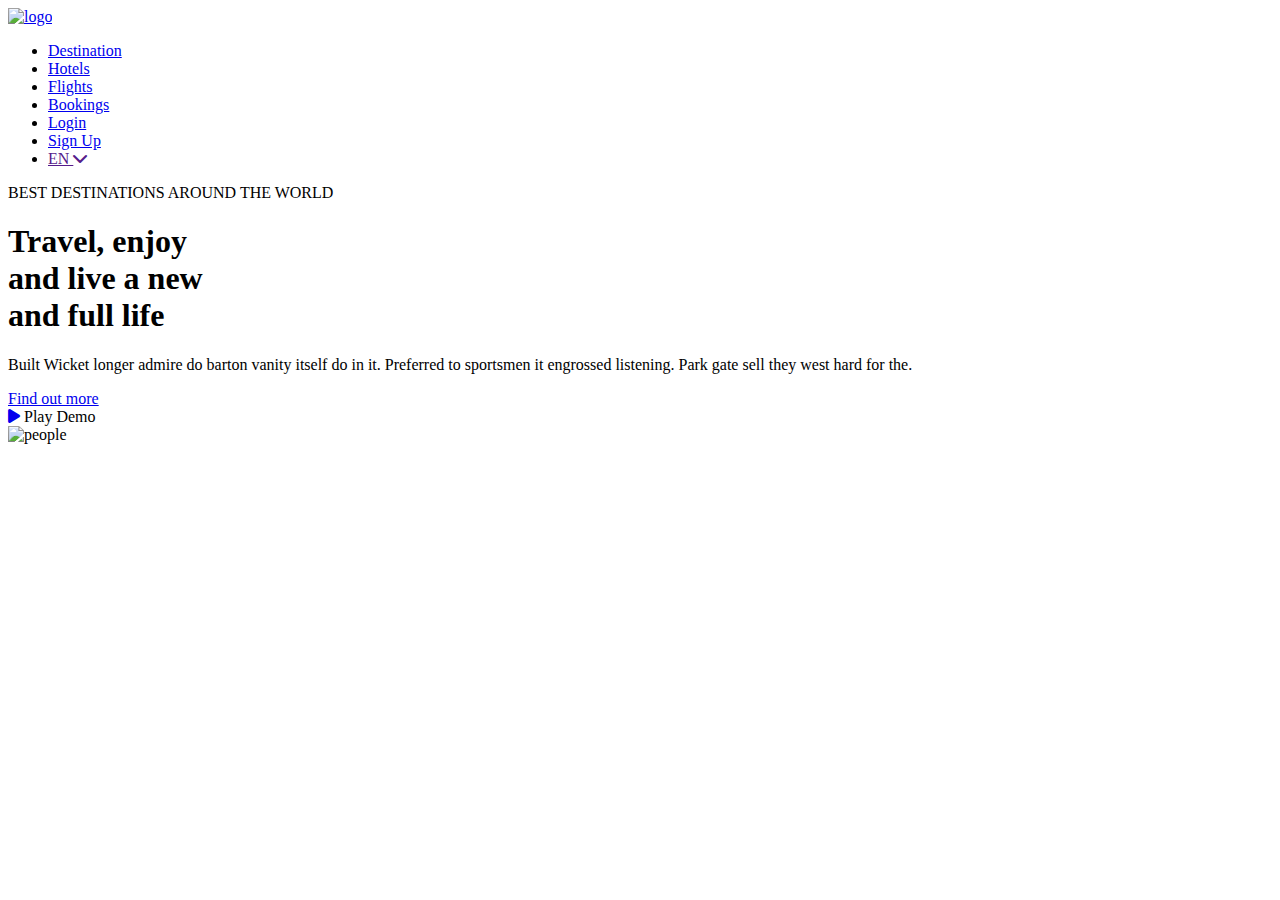
==== index.html @ a7299f42 "html web" ====
<!DOCTYPE html>
<html lang="en">
  <head>
    <meta charset="UTF-8" />
    <meta http-equiv="X-UA-Compatible" content="IE=edge" />
    <meta name="viewport" content="width=device-width, initial-scale=1.0" />

    <!-- FontAwesome -->
    <link
      rel="stylesheet"
      href="https://cdnjs.cloudflare.com/ajax/libs/font-awesome/6.0.0/css/all.min.css"
      integrity="sha512-9usAa10IRO0HhonpyAIVpjrylPvoDwiPUiKdWk5t3PyolY1cOd4DSE0Ga+ri4AuTroPR5aQvXU9xC6qOPnzFeg=="
      crossorigin="anonymous"
      referrerpolicy="no-referrer"
    />

    <!-- Custom CSS -->
    <link rel="stylesheet" href="assets/css/style.css" />
    <title>Travel Website</title>
  </head>
  <body>
    <main class="main__content__area">
      <!-- Header Area  -->
      <header class="header-area">
        <div class="container">
          <!-- Navbar for Header Menu  -->
          <div class="row justify-content-space-between align-items-center">
            <div class="logo">
              <a href="index.html"
                ><img src="assets/img/logo.png" alt="logo"
              /></a>
            </div>

            <div class="main__menu">
              <nav class="navbar">
                <ul>
                  <li class="nav-item">
                    <a class="nav-link" href="#destination">Destination</a>
                  </li>
                  <li class="nav-item">
                    <a class="nav-link" href="#hotels">Hotels</a>
                  </li>
                  <li class="nav-item">
                    <a class="nav-link" href="#flights">Flights</a>
                  </li>
                  <li class="nav-item">
                    <a class="nav-link" href="#bookings">Bookings</a>
                  </li>
                  <li class="nav-item">
                    <a class="nav-link" href="#login">Login</a>
                  </li>
                  <li class="nav-item">
                    <a class="nav-link" href="#signup">Sign Up</a>
                  </li>
                  <li class="nav-item">
                    <a class="nav-link" href="">
                      EN <i class="fa-solid fa-chevron-down"></i
                    ></a>
                  </li>
                </ul>
              </nav>
            </div>
          </div>
          <!-- Navbar End  -->

          <!-- Hero Text and Image Area  -->
          <div class="row">
            <div class="hero-area">
              <div class="hero-text">
                <span class="text-title"
                  >BEST DESTINATIONS AROUND THE WORLD</span
                >
                <h1>
                  Travel,
                  <span class="text__decore">enjoy</span><br />
                  and live a new<br />
                  and full life
                </h1>
                <p>
                  Built Wicket longer admire do barton vanity itself do in it.
                  Preferred to sportsmen it engrossed listening. Park gate sell
                  they west hard for the.
                </p>

                <div class="header__button">
                  <div>
                    <a href="#" class="find__button hero__btn">Find out more</a>
                  </div>
                  <div class="video_button">
                    <a href="#" class="video__play play__btn"
                      ><i class="fa-solid fa-play"></i
                    ></a>
                    <span> Play Demo</span>
                  </div>
                </div>
              </div>
              <div class="hero-img">
                <img src="assets/img/people.png" alt="people" />
              </div>
            </div>
          </div>
        </div>
      </header>
      <!-- Header Area End -->

      <!-- Services Area  -->
      <section class="services-area"></section>
      <!-- Services Area End -->

      <!-- Top Destination Area  -->
      <section class="top-destination-area"></section>
      <!-- Top Destination Area End -->

      <!-- Booking Area  -->
      <section class="booking-area"></section>
      <!-- Booking Area End -->

      <!-- Testimonial Area  -->
      <section class="testimonial-area"></section>
      <!-- Testimonial Area End -->

      <!-- Client Area  -->
      <section class="client-area"></section>
      <!-- Client Area End -->

      <!-- Subcription Area  -->
      <section class="subcription-area"></section>
      <!-- Subcription Area  -->

      <!-- Footer Area  -->
      <footer class="footer-main-area"></footer>
      <!-- Footer Area End -->
    </main>

    <!-- Js file -->
    <script src="assets/js/script.js"></script>
  </body>
</html>
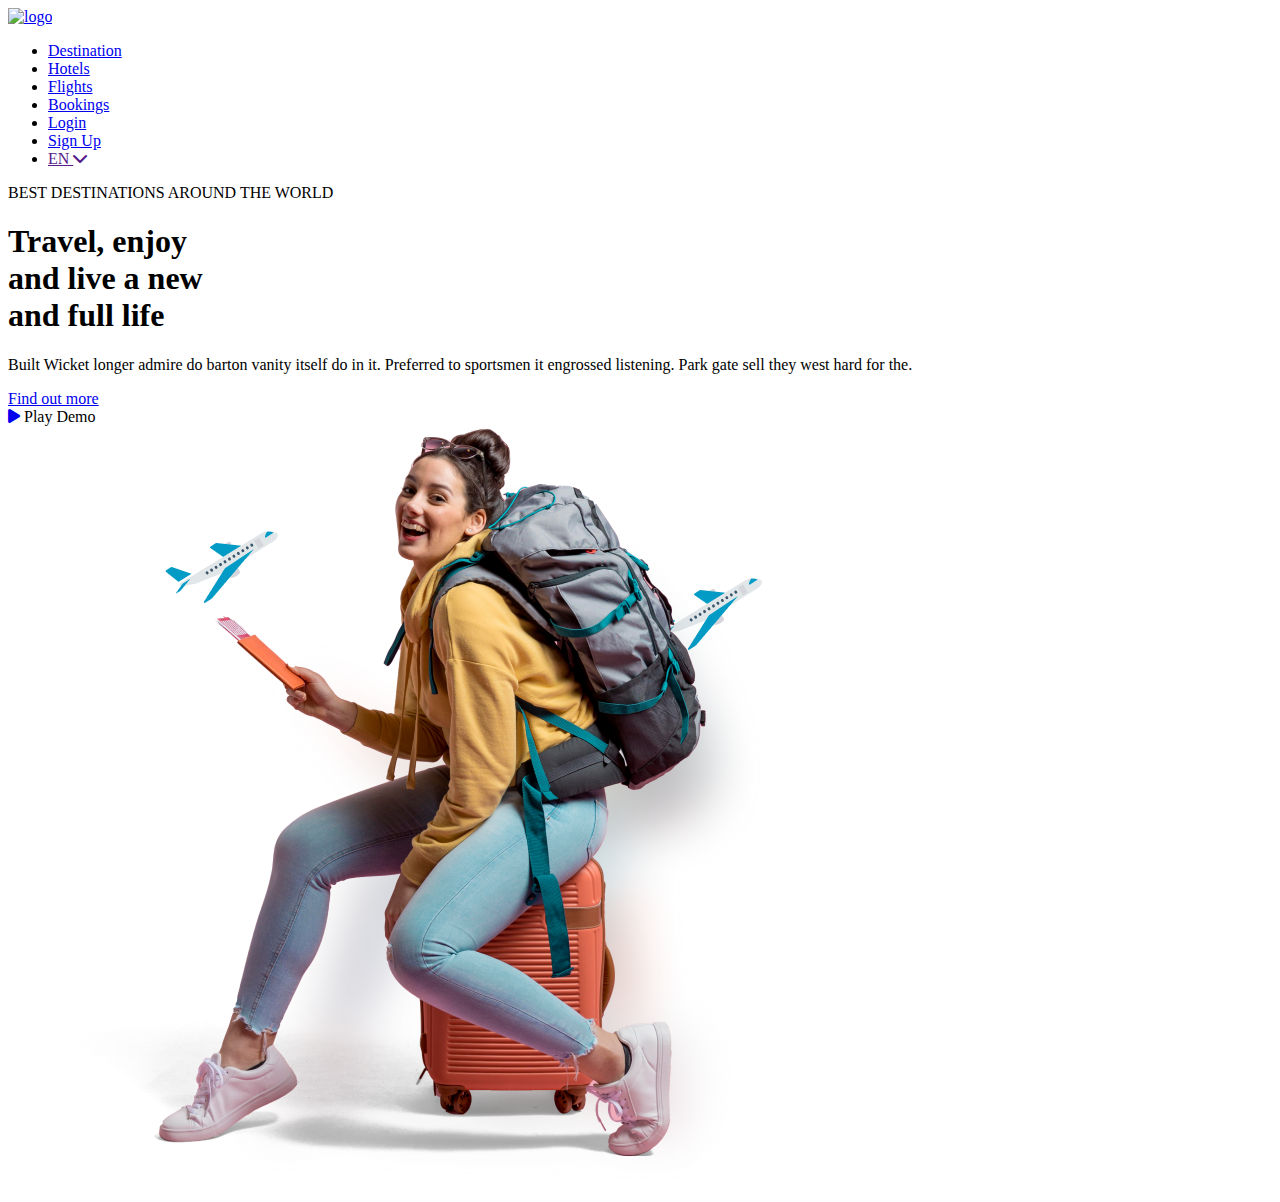
==== commit ec7bb142: "styles and html update" ====
--- a/index.html
+++ b/index.html
@@ -15,7 +15,7 @@
     />
 
     <!-- Custom CSS -->
-    <link rel="stylesheet" href="assets/css/style.css" />
+    <link rel="stylesheet" href="style.css" />
     <title>Travel Website</title>
   </head>
   <body>
@@ -95,7 +95,7 @@
                 </div>
               </div>
               <div class="hero-img">
-                <img src="assets/img/people.png" alt="people" />
+                <img src="images/people.png" alt="people" />
               </div>
             </div>
           </div>
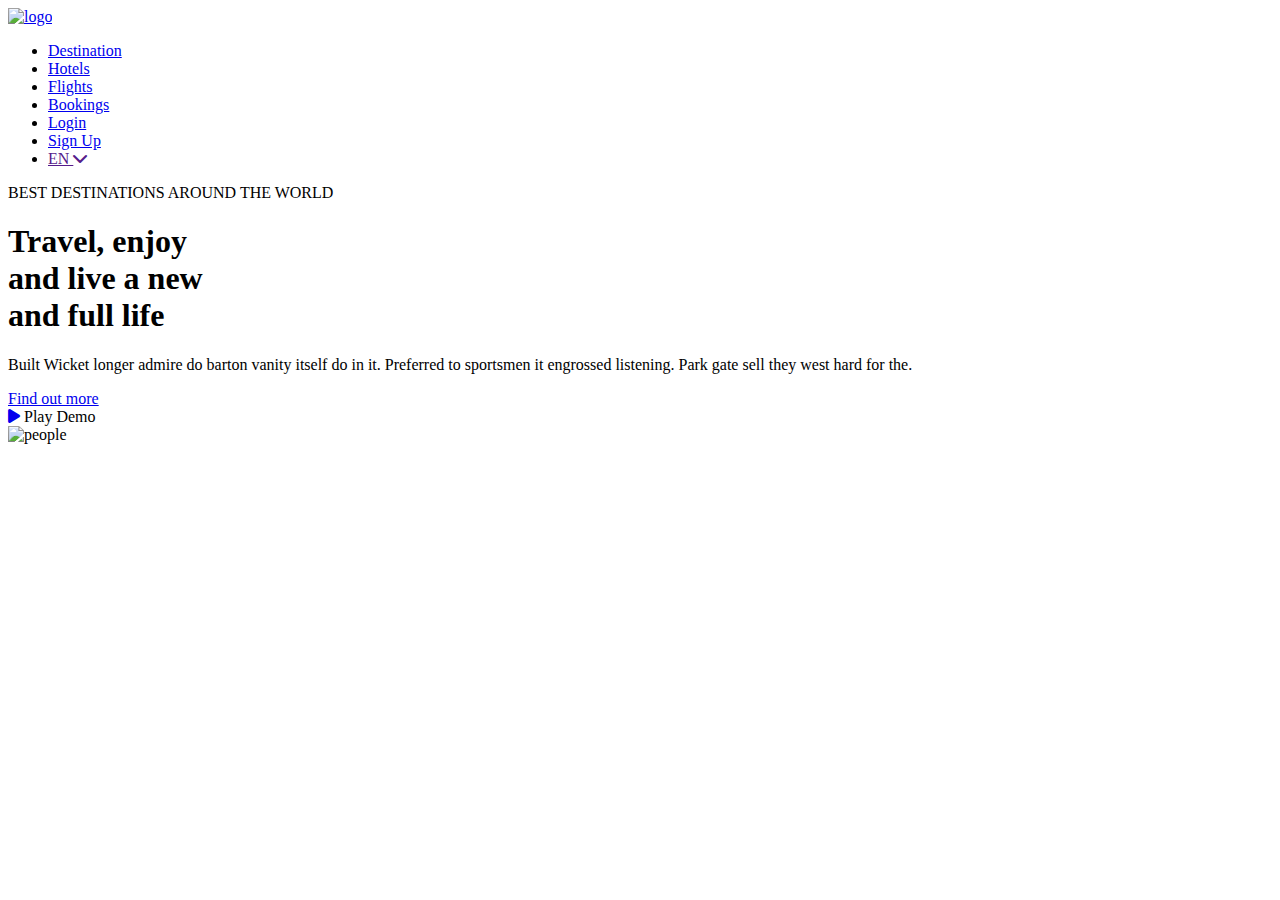
==== commit cc7250b4: "start" ====
--- a/index.html
+++ b/index.html
@@ -2,32 +2,27 @@
 <html lang="en">
   <head>
     <meta charset="UTF-8" />
-    <meta http-equiv="X-UA-Compatible" content="IE=edge" />
     <meta name="viewport" content="width=device-width, initial-scale=1.0" />
 
     <!-- FontAwesome -->
     <link
       rel="stylesheet"
       href="https://cdnjs.cloudflare.com/ajax/libs/font-awesome/6.0.0/css/all.min.css"
-      integrity="sha512-9usAa10IRO0HhonpyAIVpjrylPvoDwiPUiKdWk5t3PyolY1cOd4DSE0Ga+ri4AuTroPR5aQvXU9xC6qOPnzFeg=="
-      crossorigin="anonymous"
-      referrerpolicy="no-referrer"
     />
 
-    <!-- Custom CSS -->
     <link rel="stylesheet" href="style.css" />
     <title>Travel Website</title>
   </head>
   <body>
     <main class="main__content__area">
-      <!-- Header Area  -->
+      
       <header class="header-area">
         <div class="container">
-          <!-- Navbar for Header Menu  -->
+          
           <div class="row justify-content-space-between align-items-center">
             <div class="logo">
               <a href="index.html"
-                ><img src="assets/img/logo.png" alt="logo"
+                ><img src="" alt="logo"
               /></a>
             </div>
 
@@ -61,9 +56,6 @@
               </nav>
             </div>
           </div>
-          <!-- Navbar End  -->
-
-          <!-- Hero Text and Image Area  -->
           <div class="row">
             <div class="hero-area">
               <div class="hero-text">
@@ -95,44 +87,30 @@
                 </div>
               </div>
               <div class="hero-img">
-                <img src="images/people.png" alt="people" />
+                <img src="" alt="people" />
               </div>
             </div>
           </div>
         </div>
       </header>
-      <!-- Header Area End -->
-
-      <!-- Services Area  -->
+      
       <section class="services-area"></section>
-      <!-- Services Area End -->
-
-      <!-- Top Destination Area  -->
+      
       <section class="top-destination-area"></section>
-      <!-- Top Destination Area End -->
-
-      <!-- Booking Area  -->
+      
       <section class="booking-area"></section>
-      <!-- Booking Area End -->
-
-      <!-- Testimonial Area  -->
+      
       <section class="testimonial-area"></section>
-      <!-- Testimonial Area End -->
-
-      <!-- Client Area  -->
+     
       <section class="client-area"></section>
-      <!-- Client Area End -->
-
-      <!-- Subcription Area  -->
+     
       <section class="subcription-area"></section>
-      <!-- Subcription Area  -->
-
-      <!-- Footer Area  -->
+      
       <footer class="footer-main-area"></footer>
-      <!-- Footer Area End -->
+      
     </main>
 
-    <!-- Js file -->
+    
     <script src="assets/js/script.js"></script>
   </body>
 </html>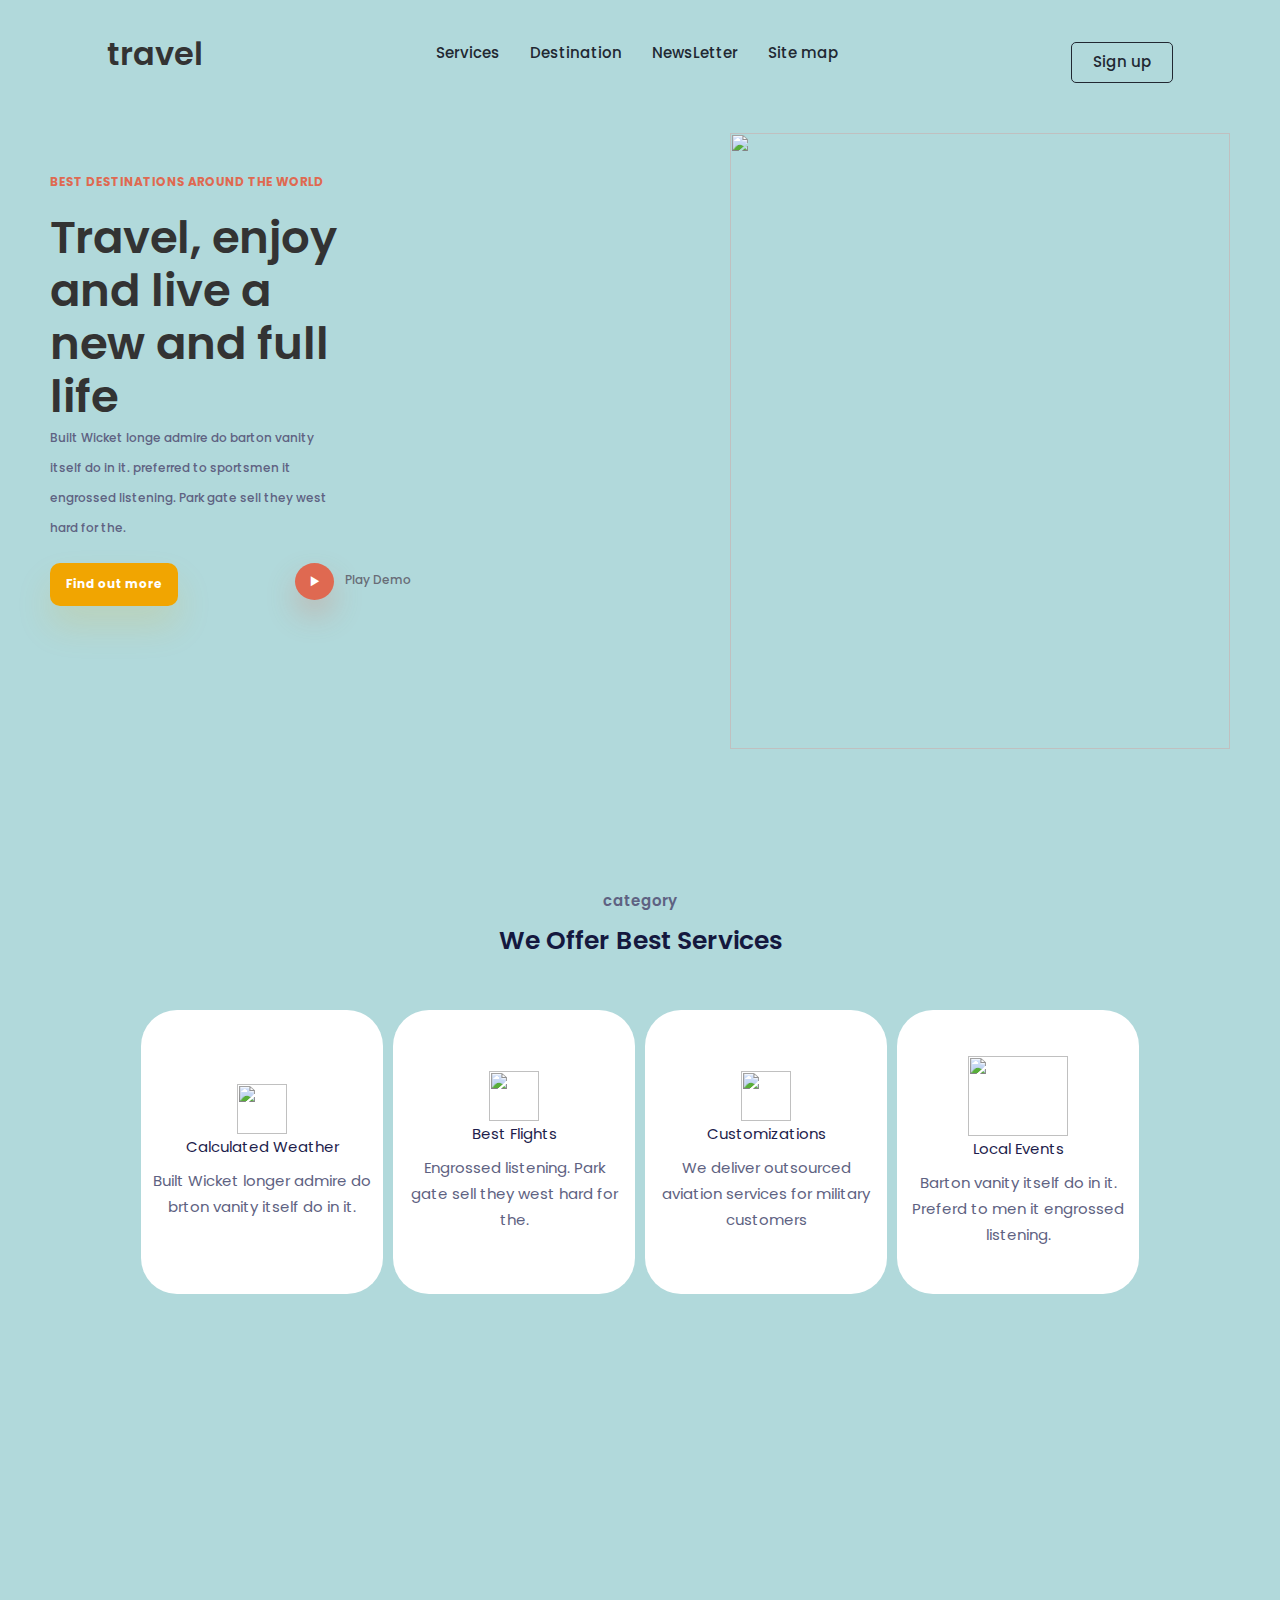
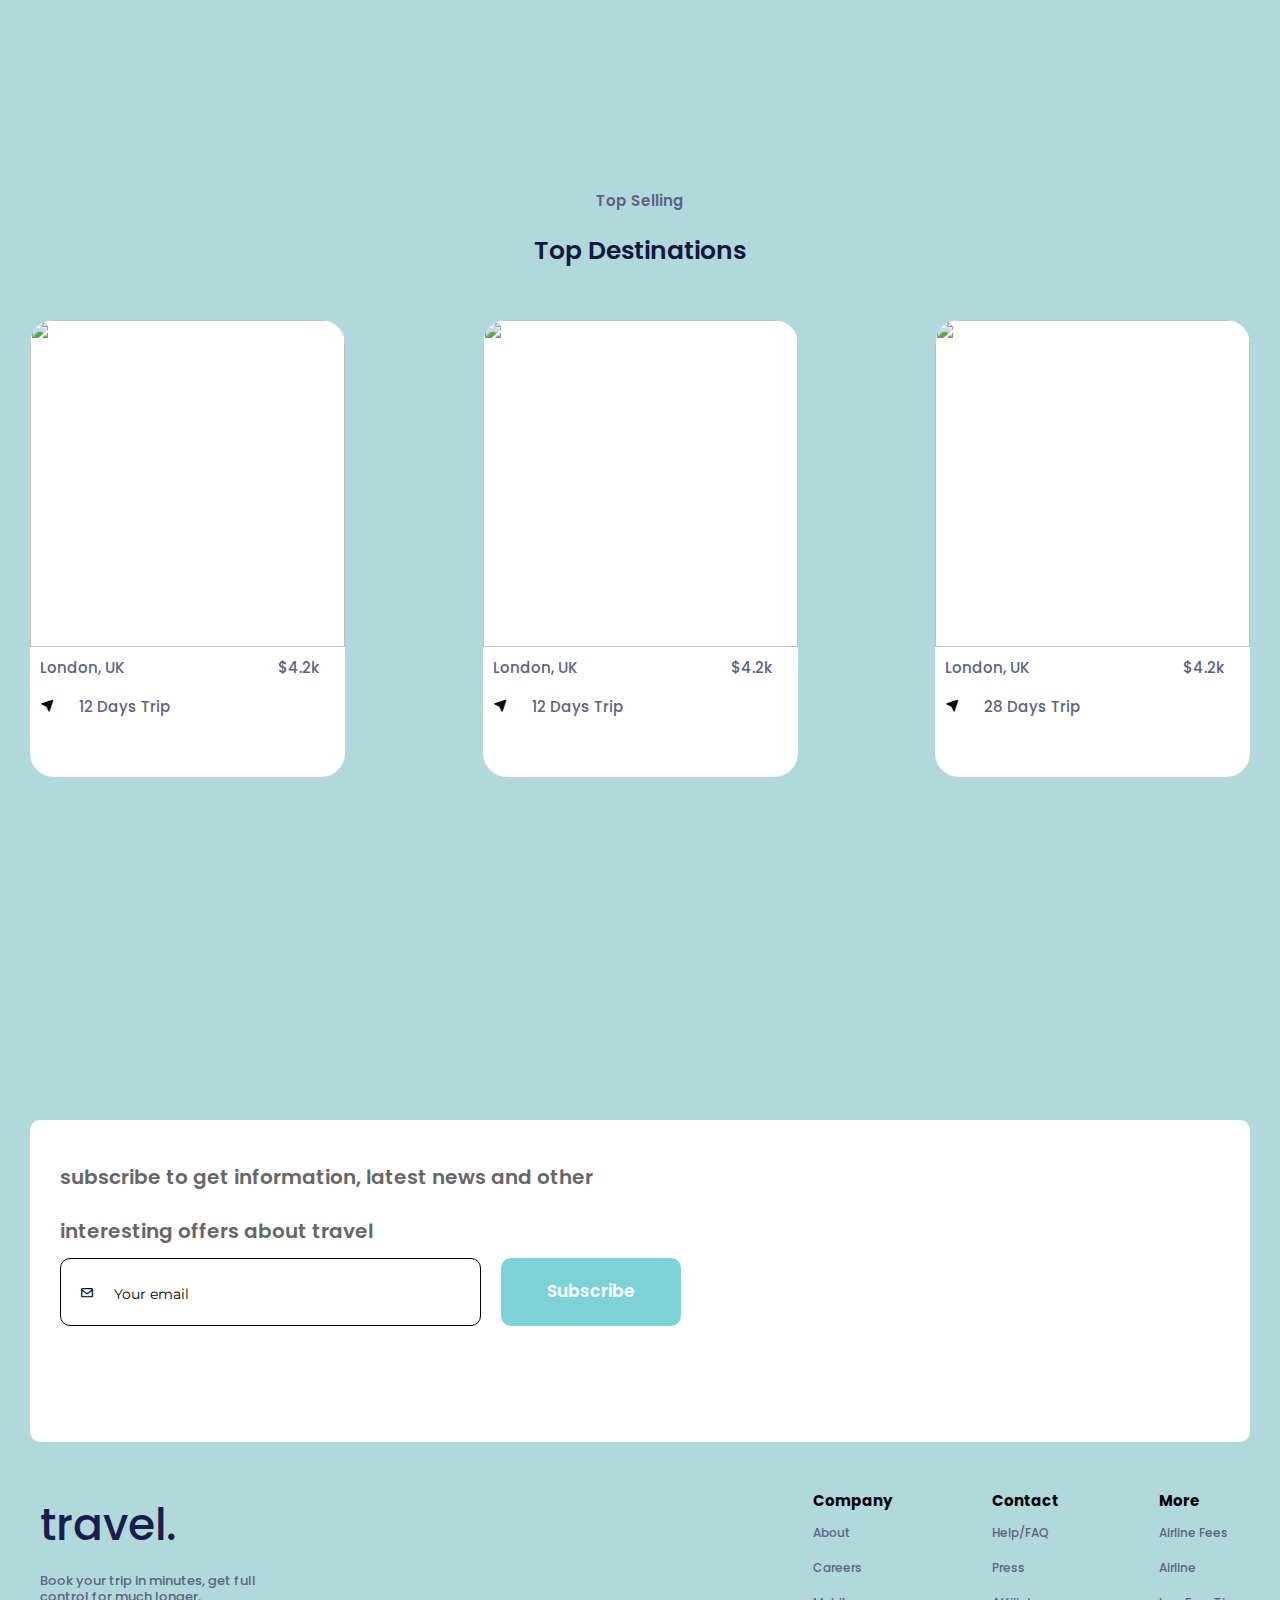
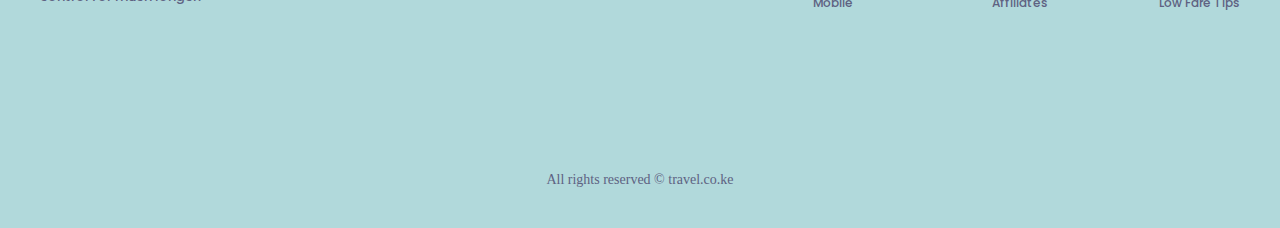
==== commit bffa18a2: "travel website" ====
--- a/index.html
+++ b/index.html
@@ -1,116 +1,171 @@
 <!DOCTYPE html>
 <html lang="en">
-  <head>
-    <meta charset="UTF-8" />
-    <meta name="viewport" content="width=device-width, initial-scale=1.0" />
+<head>
+    <meta charset="UTF-8">
+    <meta name="viewport" content="width=device-width, initial-scale=1.0">
+    <title>Travel Website</title>
+    <link rel="stylesheet" href="style.css">
+    <link href='https://unpkg.com/boxicons@2.1.4/css/boxicons.min.css' rel='stylesheet'>
+</head>
+<body>
+    <nav class="nav">
+        <div class="logo">
+            <span>travel</span>
+        </div>
+        <div class="navlinks">
+            <ul>
+                <a href="#services"><li>Services</li></a>
+                <a href="#destinations"><li>Destination</li></a>
+                <a href="#newsletter"><li>NewsLetter</li></a>
+                <a href="#"><li>Site map</li></a>
+            </ul>
+        </div>
+        <div class="signup-btn">
+            <button id="signUpBtn">Sign up</button>
+        </div>
+    </nav>
+    <section class="home" id="home">
+        <div class="text-side">
+            <p class="tag-line">BEST DESTINATIONS AROUND THE WORLD</p>
+            <h1 class="heading">Travel, enjoy and live a new and full life</h1>
+            <p class="desc">Built Wicket longe admire do barton vanity itself do in it. preferred to sportsmen it engrossed listening. Park gate sell they west hard for the.</p>
 
-    <!-- FontAwesome -->
-    <link
-      rel="stylesheet"
-      href="https://cdnjs.cloudflare.com/ajax/libs/font-awesome/6.0.0/css/all.min.css"
-    />
-
-    <link rel="stylesheet" href="style.css" />
-    <title>Travel Website</title>
-  </head>
-  <body>
-    <main class="main__content__area">
-      
-      <header class="header-area">
-        <div class="container">
-          
-          <div class="row justify-content-space-between align-items-center">
-            <div class="logo">
-              <a href="index.html"
-                ><img src="" alt="logo"
-              /></a>
+            <div class="buttons">
+                <button>Find out more</button>
+                <a href=""><i class='bx bx-play'></i><span>Play Demo</span></a>
+            </div>
+        </div>
+        <div class="image-side">
+            <img src="Assets/banner-4.png" alt="">
+        </div>
+    </section>
+<div class="to-top"><a href="#home"><img src="Assets/to-top.png" alt=""></a></div>
+    <section class="services" id="services">
+        <p class="category">category</p>
+        <h3>We Offer Best Services</h3>
+        <div class="service-cards">
+            <div class="card">
+                <div class="card-contents">
+                    <div class="card-img"><img src="Assets/satellite.png" alt=""></div>
+                    <p class="service-head">Calculated Weather</p>
+                    <p class="service-desc">Built Wicket longer admire do brton vanity itself do in it.</p>
+                </div>
+            </div>
+            <div class="card">
+                <div class="card-contents">
+                    <div class="card-img"><img src="Assets/plane.png" alt=""></div>
+                    <p class="service-head">Best Flights</p>
+                    <p class="service-desc">Engrossed listening. Park gate sell they west hard for the.</p>
+                </div>
+            </div>
+            <div class="card">
+                <div class="card-contents">
+                    <div class="card-img"><img src="Assets/gear.jpg" alt=""></div>
+                    <p class="service-head">Customizations</p>
+                    <p class="service-desc">We deliver outsourced aviation services for military customers</p>
+                </div>
+            </div>
+            <div class="card">
+                <div class="card-contents">
+                    <div class="card-img" id="mic"><img src="Assets/mic.jpeg" alt=""></div>
+                    <p class="service-head">Local Events</p>
+                    <p class="service-desc">Barton vanity itself do in it. Preferd to men it engrossed listening.</p>
+                </div>
+            </div>
+        </div>
+    </section>
+    <section class="destinations" id="destinations">
+        <p class="top-selling">Top Selling</p>
+        <h3 class="destinations-head">Top Destinations</h3>
+        <div class="destination-cards">
+            <div class="cards">
+                    <img src="Assets/destination1.jpeg" alt="">
+                    <div class="text">
+                        <p class="location">London, UK <span class="price">$4.2k</span></p>
+                    </div>
+                    <div class="text2">
+                        <p><i class='bx bxs-navigation'></i> 12 Days Trip</p>
+                    </div>
             </div>
 
-            <div class="main__menu">
-              <nav class="navbar">
-                <ul>
-                  <li class="nav-item">
-                    <a class="nav-link" href="#destination">Destination</a>
-                  </li>
-                  <li class="nav-item">
-                    <a class="nav-link" href="#hotels">Hotels</a>
-                  </li>
-                  <li class="nav-item">
-                    <a class="nav-link" href="#flights">Flights</a>
-                  </li>
-                  <li class="nav-item">
-                    <a class="nav-link" href="#bookings">Bookings</a>
-                  </li>
-                  <li class="nav-item">
-                    <a class="nav-link" href="#login">Login</a>
-                  </li>
-                  <li class="nav-item">
-                    <a class="nav-link" href="#signup">Sign Up</a>
-                  </li>
-                  <li class="nav-item">
-                    <a class="nav-link" href="">
-                      EN <i class="fa-solid fa-chevron-down"></i
-                    ></a>
-                  </li>
-                </ul>
-              </nav>
+            <div class="cards">
+                <img src="Assets/destination2.jpeg" alt="">
+            <div class="text">
+                <p class="location">London, UK <span class="price">$4.2k</span></p>
             </div>
-          </div>
-          <div class="row">
-            <div class="hero-area">
-              <div class="hero-text">
-                <span class="text-title"
-                  >BEST DESTINATIONS AROUND THE WORLD</span
-                >
-                <h1>
-                  Travel,
-                  <span class="text__decore">enjoy</span><br />
-                  and live a new<br />
-                  and full life
-                </h1>
-                <p>
-                  Built Wicket longer admire do barton vanity itself do in it.
-                  Preferred to sportsmen it engrossed listening. Park gate sell
-                  they west hard for the.
-                </p>
+            <div class="text2">
+                <p><i class='bx bxs-navigation'></i> 12 Days Trip</p>
+            </div>
+        </div>
 
-                <div class="header__button">
-                  <div>
-                    <a href="#" class="find__button hero__btn">Find out more</a>
-                  </div>
-                  <div class="video_button">
-                    <a href="#" class="video__play play__btn"
-                      ><i class="fa-solid fa-play"></i
-                    ></a>
-                    <span> Play Demo</span>
-                  </div>
+        <div class="cards">
+            <img src="Assets/Helsinki, Finland.jpeg" alt="">
+            <div class="text">
+                <p class="location">London, UK <span class="price">$4.2k</span></p>
+            </div>
+            <div class="text2">
+                <p><i class='bx bxs-navigation'></i> 28 Days Trip</p>
+            </div>
+        </div>
+
+        </div>
+    </section>
+    <section class="newsletter" id="newsletter">
+        <div class="newsletter-content">
+            <p>subscribe to get information, latest news and other</p>
+            <p>interesting offers about travel</p>
+            <form>
+                <label for="email">
+                    <i class='bx bx-envelope'></i><span>Your email</span>
+                </label>
+                <input type="email" name="email" id="email" required>
+                <input type="button" value="Subscribe" class="form-btn">
+            </form>
+        </div>
+    </section>
+    <footer>
+        <div class="footer-container">
+            <div class="footer-left">
+                <h2>travel.</h2>
+                <p>Book your trip in minutes, get full</p>
+                <p>control for much longer.</p>
+            </div>
+
+            <div class="footer-columns">
+                <div class="footer-column">
+                    <h3>Company</h3>
+                    <ul>
+                        <li><a href="#">About</a></li>
+                        <li><a href="#">Careers</a></li>
+                        <li><a href="#">Mobile</a></li>
+                    </ul>
                 </div>
-              </div>
-              <div class="hero-img">
-                <img src="" alt="people" />
-              </div>
+
+                <div class="footer-column">
+                    <h3>Contact</h3>
+                    <ul>
+                        <li><a href="#">Help/FAQ</a></li>
+                        <li><a href="#">Press</a></li>
+                        <li><a href="#">Affiliates</a></li>
+                    </ul>
+                </div>
+
+                <div class="footer-column">
+                    <h3>More</h3>
+                    <ul>
+                        <li><a href="#">Airline Fees</a></li>
+                        <li><a href="#">Airline</a></li>
+                        <li><a href="#">Low Fare Tips</a></li>
+                    </ul>
+                </div>
             </div>
-          </div>
         </div>
-      </header>
-      
-      <section class="services-area"></section>
-      
-      <section class="top-destination-area"></section>
-      
-      <section class="booking-area"></section>
-      
-      <section class="testimonial-area"></section>
-     
-      <section class="client-area"></section>
-     
-      <section class="subcription-area"></section>
-      
-      <footer class="footer-main-area"></footer>
-      
-    </main>
 
-    
-    <script src="assets/js/script.js"></script>
-  </body>
+        <div class="footer-bottom">
+            <p>All rights reserved &copy; travel.co.ke</p>
+        </div>
+    </footer>
+
+</body>
+<script src="main.js" defer></script>
 </html>--- a/style.css
+++ b/style.css
@@ -0,0 +1,583 @@
+@import url('https://fonts.googleapis.com/css2?family=Poppins:ital,wght@0,100;0,200;0,300;0,400;0,500;0,600;0,700;0,800;0,900;1,100;1,200;1,300;1,400;1,500;1,600;1,700;1,800;1,900&display=swap');
+@import url('https://fonts.googleapis.com/css2?family=Montserrat:ital,wght@0,100..900;1,100..900&display=swap');
+*{
+    margin: 0;
+    padding: 0;
+    box-sizing: border-box;
+}
+html {
+    font-size: 62.5%;
+    scroll-behavior: smooth;
+    overflow-x: hidden;
+}
+body{
+    background-color: #b1d9db;
+    position: relative;
+}
+section{
+    width: 100%;
+    height: 100vh;
+}
+.sign-up{
+    width: 100%;
+    height: 100vh;
+    background: #b1d9db;
+}
+.signUp-content{
+    display: flex;
+    justify-content: space-between;
+}
+.description{
+    padding: 40px;
+    width: 30%;
+}
+.description h1{
+    font-family: "Poppins", sans-serif;
+    font-weight: 600;
+    font-size: 32px;
+    line-height: 48px;
+    color: #333;
+    margin-bottom: 70px;
+}
+.description p{
+    font-family: "Poppins", sans-serif;
+    font-weight: 400;
+    font-size: 15px;
+    line-height: 19.69px;
+    color: #5e6282;
+}
+.signUp-form{
+    width: 70%;
+    height: 100vh;
+    background: #fff;
+    border-radius: 38px 0 0 38px;
+    display: flex;
+    flex-direction: column;
+    align-items: center;
+}
+.signUp-form h2{
+    margin-top: 100px;
+    font-family: "Poppins", sans-serif;
+    font-weight: 600;
+    font-size: 25px;
+    line-height: 37.5px;
+    letter-spacing: 4%;
+    color: #333;
+}
+.signUp-form .signup-options{
+    display: flex;
+    gap: 20px;
+    margin: 20px 0;
+}
+.signUp-form .signup-options .google,
+.signUp-form .signup-options .facebook{
+    width: 190px;
+    height: 45px;
+    border-radius: 9px;
+    display: flex;
+    justify-content: center;
+    align-items: center;
+    border: 1px solid #EAEAEA;
+}
+.signUp-form .signup-options .google p,
+.signUp-form .signup-options .facebook p{
+    margin-left: 10px;
+    font-family: "Poppins", sans-serif;
+    font-weight: 400;
+    font-size: 12px;
+    line-height: 18px;
+    color: #666;
+}
+.signUp-form .or{
+    font-family: "Poppins", sans-serif;
+    font-weight: 400;
+    font-size: 18px;
+    line-height: 27px;
+    color: #909090;
+    margin-bottom: 20px;
+}
+.signUp-form form{
+    display: flex;
+    flex-direction: column;
+    gap: 20px;
+    position: relative;
+}
+.signUp-form form input{
+    width: 404px;
+    height: 40px;
+    border: 0;
+    border-bottom: 1px solid #EAEAEA;
+}
+.signUp-form form input::placeholder{
+    font-family: "Poppins", sans-serif;
+    font-weight: 300;
+    font-size: 17px;
+    line-height: 25.5px;
+    color: #a0a0a0;
+}
+.signUp-form form #sign-up-button{
+    width: 389px;
+    height: 44px;
+    border: 0;
+    border-radius: 9px;
+    background: #7cd2d7;
+    padding: 9px 126px;
+    font-family: "Poppins", sans-serif;
+    font-weight: 700;
+    font-size: 17px;
+    line-height: 25.5px;
+    color: #fff;
+    text-align: center;
+}
+.signUp-form form p{
+    font-family: "Poppins", sans-serif;
+    font-weight: 400;
+    font-size: 15px;
+    line-height: 22.5px;
+    color: #a0a0a0;
+}
+.signUp-form form p span{
+    font-family: "Poppins", sans-serif;
+    font-weight: 400;
+    font-size: 15px;
+    line-height: 22.5px;
+    color: #7cd2d7;
+}
+.password{
+    position: relative;
+}
+.bx-low-vision{
+    position: absolute;
+    font-size: 24px;
+    color: #c8c5c5;
+    right: 24px;
+    bottom: 5px;
+}
+.signUp-content form label{
+    position: absolute;
+}
+.nav{
+    display: flex;
+    justify-content: space-around;
+    gap: 2rem;
+    width: 100%;
+    margin-top: 3rem;
+}
+.nav .logo{
+    font-family: "Poppins", sans-serif;
+    font-weight: 600;
+    font-size: 32px;
+    line-height: 48px;
+    color: #333;
+}
+.nav .navlinks ul{
+    display: flex;
+    gap: 3rem;
+    list-style: none;
+    margin-top: 1.2rem;
+}
+.nav .navlinks ul a{
+    text-decoration: none;
+    color: #212832;
+}
+.nav .navlinks ul li{
+    text-align: center;
+    font-family: "Poppins", sans-serif;
+    font-weight: 500;
+    font-size: 15px;
+    line-height: 22.5px;
+}
+.nav .signup-btn{
+    margin-top: 1.2rem;
+}
+.nav .signup-btn button{
+    width: 102px;
+    height: 40.62px;
+    background: #b1d9db;
+    color: #212832;
+    font-size: 15px;
+    font-weight: 500;
+    font-family: "Poppins", sans-serif;
+    line-height: 18px;
+    padding: 10px;
+    border: 1px solid #212832;
+    border-radius: .5rem;
+}
+section{
+    width: 100%;
+    height: 100vh;
+}
+.home{
+    width: 100%;
+    height: 616.37px;
+    display: flex;
+    justify-content: space-between;
+    padding: 5rem;
+    margin-bottom: 100px;
+}
+.home .text-side{
+    width: 25%;
+    margin-top: 4rem;
+}
+.home .text-side .tag-line{
+    font-family: "Poppins", sans-serif;
+    font-weight: 700;
+    font-size: 12px;
+    line-height: 18px;
+    color: #df6951;
+    margin-bottom: 2rem;
+}
+.home .text-side .heading{
+    font-family: "Poppins", sans-serif;
+    font-weight: 600;
+    font-size: 45px;
+    line-height: 53px;
+    color: #333;
+    margin-top: 2rem;
+}
+.home .text-side .desc{
+    font-family: "Poppins", sans-serif;
+    font-weight: 500;
+    font-size: 12px;
+    line-height: 30px;
+    color: #5e6282;
+    margin-bottom: 2rem;
+}
+.home .text-side .buttons{
+    width: 284px;
+    height: 43px;
+    display: flex;
+    justify-content: space-between;
+}
+.home .text-side .buttons button{
+    width: 127.55px;
+    height: 43px;
+    border-radius: 10px;
+    border: 0;
+    background: #f1a501;
+    box-shadow: 0 20px 35px 0 rgba(241,165,1,0.15);
+    font-family: "Poppins", sans-serif;
+    font-weight: 700;
+    font-size: 12px;
+    line-height: 18px;
+    color: #fff;
+}
+.home .text-side .buttons a{
+    text-decoration: none;
+    position: relative;
+}
+.home .text-side .buttons a i{
+    border: 0;
+    color: #fff;
+    width: 39px;
+    height: 37px;
+    background: #df6951;
+    border-radius: 50%;
+    display: flex;
+    justify-content: center;
+    align-items: center;
+    font-size: 20px;
+    box-shadow: 0 15px 30px 0 rgba(223, 105, 81, 0.3);
+}
+.home .text-side .buttons span{
+    font-size: 12px;
+    font-family: "Poppins", sans-serif;
+    font-weight: 500;
+    line-height: 18px;
+    margin-left: 50px;
+    position: absolute;
+    white-space: nowrap;
+    top: 8px;
+    color: #686d77;
+}
+.home .image-side{
+    width: 75%;
+    position: relative;
+}
+.home .image-side img{
+    position: absolute;
+    width: 500px;
+    height: 616px;
+    right: 0;
+}
+.to-top{
+    position: sticky;
+    top: 0px;
+    right: 0;
+    margin-right: 20px;
+    text-align: right;
+    margin-top: 100px;
+    z-index: 10;
+}
+.services{
+    width: 100%;
+    margin-top: 80px;
+    position: relative;
+    text-align: right;
+}
+.services .category{
+    text-align: center;
+    font-family: "Poppins", sans-serif;
+    font-size: 15px;
+    font-weight: 600;
+    line-height: 22.5px;
+    color: #5e6282;
+    margin-bottom: 10px;
+}
+.services h3{
+    font-family: "Poppins", sans-serif;
+    font-size: 25px;
+    font-weight: 600;
+    line-height: 37.5px;
+    color: #14183e;
+    text-align: center;
+}
+
+.services .service-cards{
+    display: flex;
+    gap: 10px;
+    justify-content: center;
+    align-items: center;
+    margin-top: 50px;
+}
+.services .service-cards .card{
+    width: 242px;
+    height: 284px;
+    display: flex;
+    flex-direction: column;
+    justify-content: center;
+    align-items: center;
+    padding: 20px;
+    background: #fff;
+    border-radius: 36px;
+}
+.services .service-cards .card .card-contents{
+    width: 220px;
+    display: flex;
+    flex-direction: column;
+    justify-content: center;
+    align-items: center;
+}
+.services .service-cards .card .card-img img{
+    width: 50px;
+    height: 50px;
+}
+.services .service-cards .card #mic img{
+    width: 100px;
+    height: 80px;
+}
+.services .service-cards .card .service-head{
+    font-family: "Poppins", sans-serif;
+    font-size: 15px;
+    font-weight: 400;
+    line-height: 22.5px;
+    color: #1e1d4c;
+    margin-bottom: 10px;
+}
+.services .service-cards .card .service-desc{
+    font-family: "Poppins", sans-serif;
+    font-size: 3ch;
+    font-weight: 400;
+    line-height: 26px;
+    color: #5e6282;
+    text-align: center;
+}
+
+.destinations{
+    width: 100%;
+
+}
+.destinations .top-selling{
+    font-family: "Poppins", sans-serif;
+    font-size: 15px;
+    font-weight: 600;
+    line-height: 22.5px;
+    color: #5e6282;
+    text-align: center;
+}
+.destinations .destinations-head{
+    font-family: "Poppins", sans-serif;
+    font-weight: 600;
+    font-size: 25px;
+    line-height: 37.5px;
+    text-align: center;
+    color: #14183e;
+    margin-top: 20px;
+}
+.destinations .destination-cards{
+    display: flex;
+    align-items: center;
+    justify-content: space-between;
+    gap: 30px;
+    padding: 30px;
+    margin-top: 20px;
+}
+.destinations .destination-cards .cards{
+    width: 315px;
+    height: 457px;
+    border-radius: 24px;
+    background: #fff;
+    
+}
+.destinations .destination-cards .cards img{
+    width: 100%;
+    height: 327px;
+    border-radius: 24px 24px 0 0;
+}
+.destinations .destination-cards .cards .text{
+    display: inline;
+}
+.destinations .destination-cards .cards .text .location,
+.destinations .destination-cards .cards .text .price{
+    font-family: "Poppins", sans-serif;
+    font-weight: 500;
+    font-size: 15px;
+    line-height: 18.68px;
+    color: #5e6282;
+    padding: 10px;
+}
+.destinations .destination-cards .cards .text .price{
+    margin-left: 140px;
+}
+.destinations .destination-cards .cards .text2{
+    font-family: "Poppins", sans-serif;
+    font-weight: 500;
+    font-size: 15px;
+    line-height: 18.68px;
+    color: #5e6282;
+    padding: 10px;
+    display: flex;
+    justify-content: space-between;
+}
+.destinations .destination-cards .cards .text2 .bxs-navigation{
+    margin-right: 20px;
+    color: #080809;
+}
+.newsletter{
+    width: 100%;
+    height: 322px;
+    padding: 30px;
+    margin-bottom: 40px;
+}
+.newsletter .newsletter-content{
+    background-color: #fff;
+    border-radius: 10px;
+    height: 322px;
+    padding: 30px;
+}
+.newsletter .newsletter-content p{
+    font-family: "Poppins", sans-serif;
+    font-weight: 600;
+    font-size: 20px;
+    line-height: 54px;
+    color: #666668;
+} 
+.newsletter .newsletter-content form{
+    display: flex;
+    position: relative;
+    gap: 20px;
+}
+.newsletter .newsletter-content form input{
+    width: 421px;
+    height: 68px;
+    border-radius: 10px;
+    border: 1px solid;
+}
+.newsletter .newsletter-content form label{
+    position: absolute;
+    top: 28px;
+    left: 20px;
+    font-weight: 400;
+    font-family: "Montserrat", sans-serif;
+    font-size: 14px;
+    line-height: 17.07px;
+}
+.newsletter .newsletter-content form label span{
+    margin-left: 20px;
+}
+.newsletter .newsletter-content form .form-btn{
+    width: 180px;
+    height: 68px;
+    background: #7cd2d7;
+    font-size: 17px;
+    font-weight: 600;
+    font-family: "Poppins", sans-serif;
+    text-align: center;
+    border: 0;
+    line-height: 25.5px;
+    color: #fff;
+}
+
+footer {
+    padding: 40px 20px;
+    width: 100%;
+    margin-top: 30px;
+}
+
+.footer-container {
+    display: flex;
+    justify-content: space-between;
+    align-items: flex-start;
+    max-width: 1200px;
+    height: 260px;
+    margin: 0 auto;
+}
+.footer-left{
+    max-width: 270.4px;
+}
+.footer-left h2 {
+    color: #181e4b;
+    font-size: 44px;
+    font-family: "Poppins", sans-serif;
+    font-weight: 500;
+    line-height: 66px;
+    margin-bottom: 15px;
+}
+
+.footer-left p {
+    color: #5e6282;
+    font-size: 13px;
+    font-family: "Poppins", sans-serif;
+    font-weight: 500;
+    line-height: 16.19px;
+    max-width: 300px;
+}
+
+.footer-columns {
+    display: flex;
+    gap: 100px;
+}
+
+.footer-column h3 {
+    font-size: 15px;
+    font-family: "Poppins", sans-serif;
+    font-weight: 700;
+    line-height: 18.68px;
+    margin-bottom: 15px;
+}
+
+.footer-column ul {
+    list-style: none;
+}
+.footer-column ul li{
+    margin-bottom: 20px;
+}
+
+.footer-column ul li a {
+    color: #5e6282;
+    text-decoration: none;
+    font-size: 12px;
+    font-family: "Poppins", sans-serif;
+    font-weight: 500;
+    line-height: 14.94px;
+}
+
+.footer-bottom {
+    text-align: center;
+    margin-top: 20px;
+}
+
+.footer-bottom p {
+    color: #5e6282;
+    font-size: 14px;
+}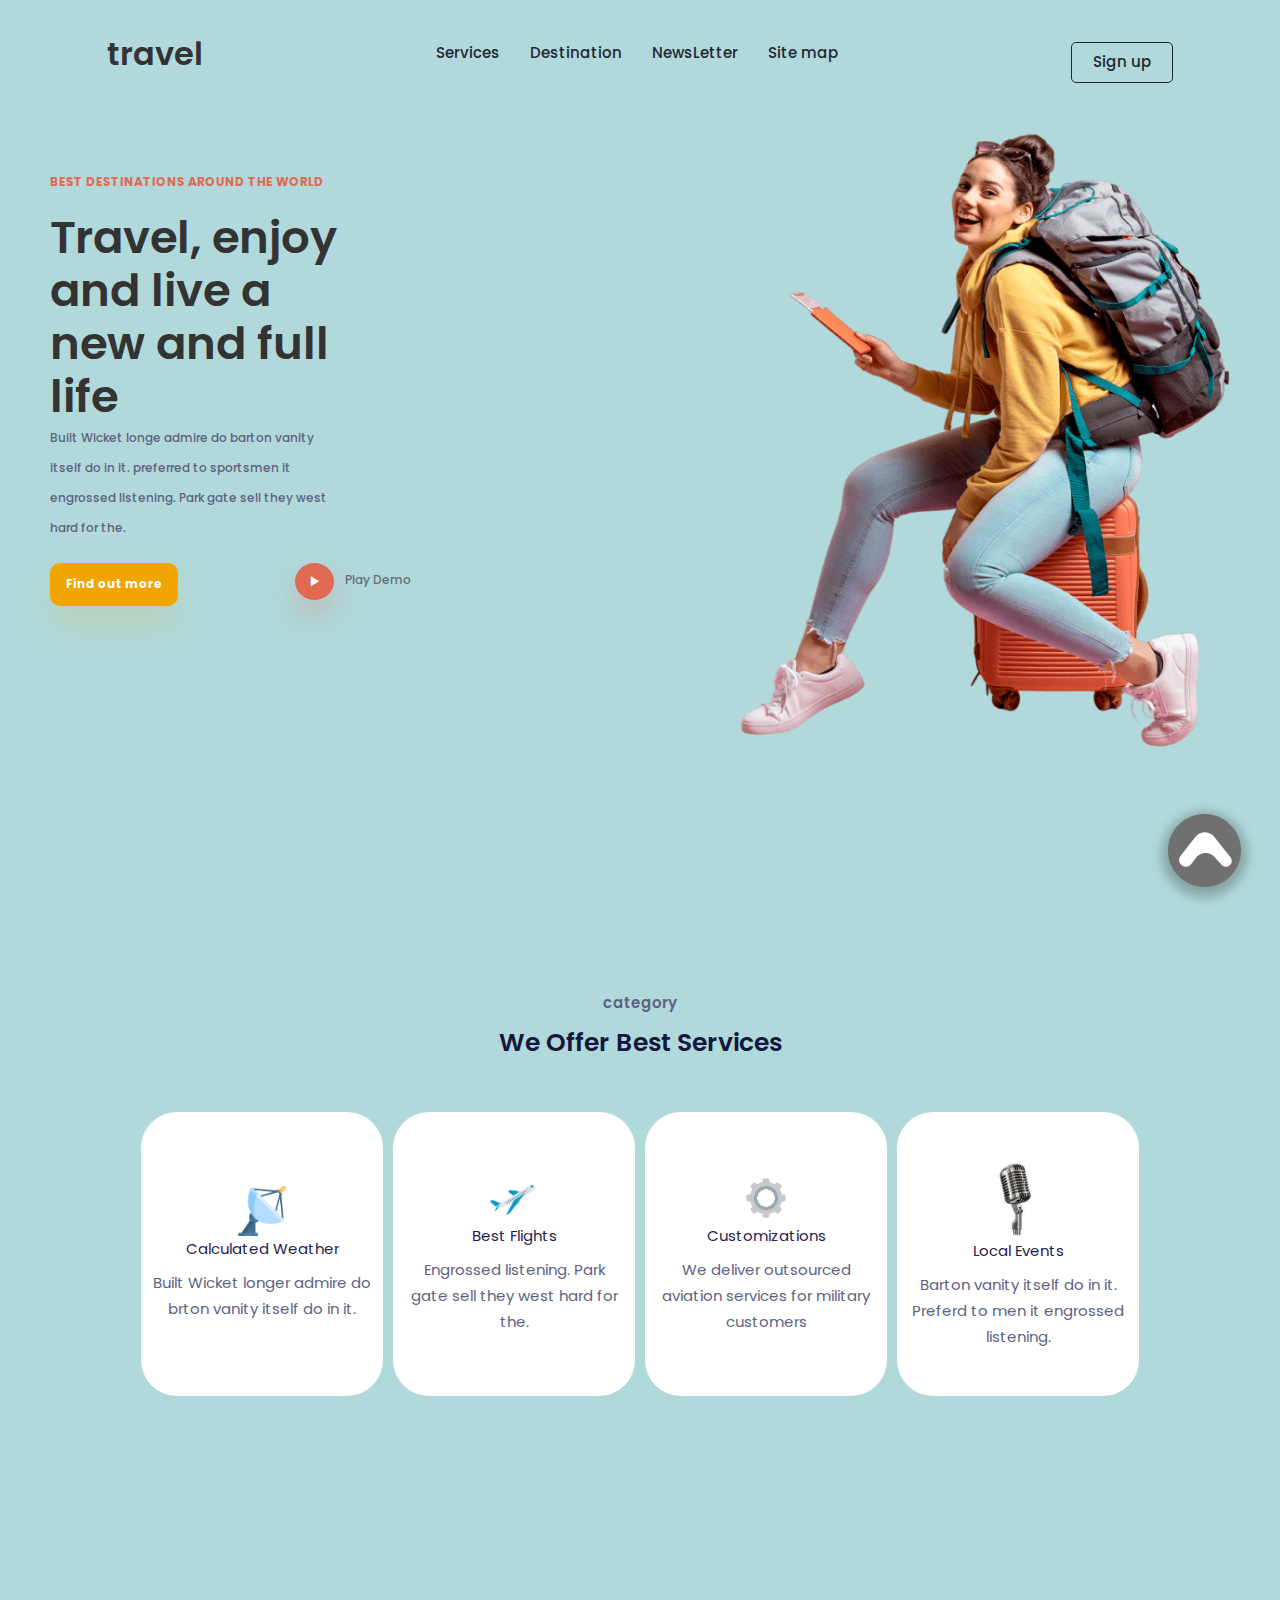
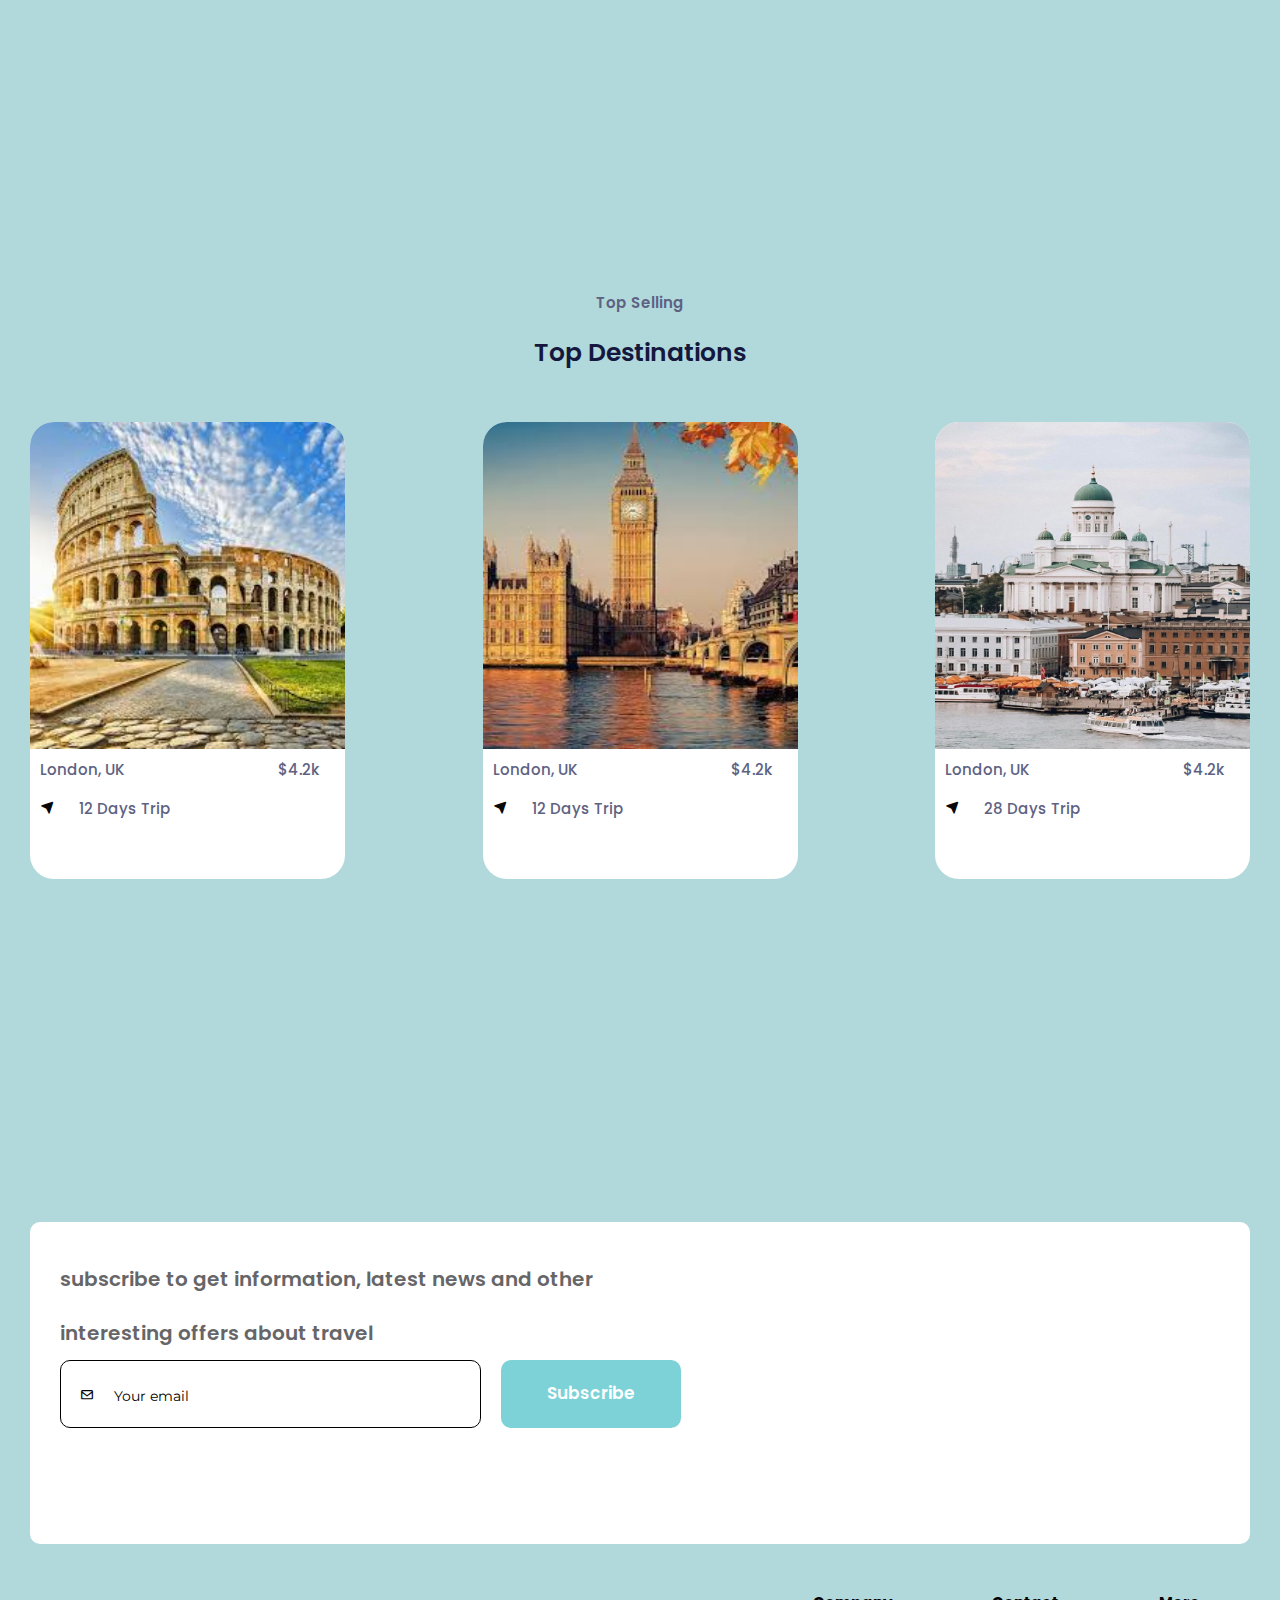
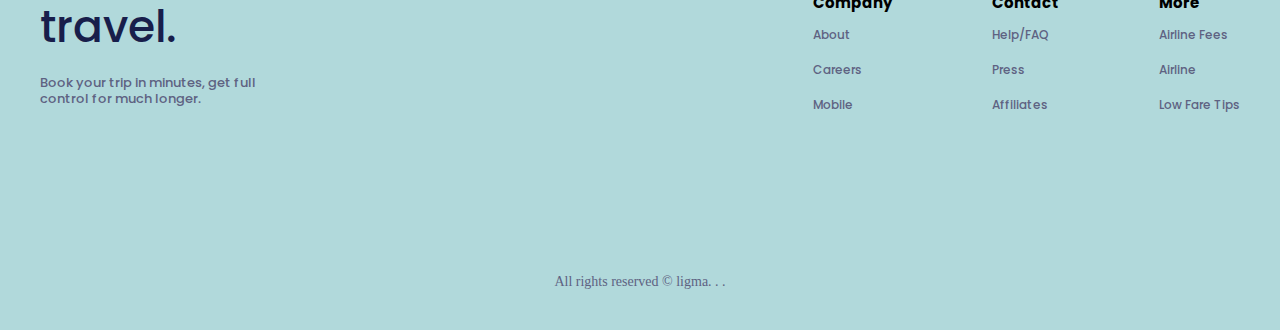
==== commit fc6d9328: "script changes" ====
--- a/index.html
+++ b/index.html
@@ -162,7 +162,7 @@
         </div>
 
         <div class="footer-bottom">
-            <p>All rights reserved &copy; travel.co.ke</p>
+            <p>All rights reserved &copy; ligma. . .</p>
         </div>
     </footer>
 
